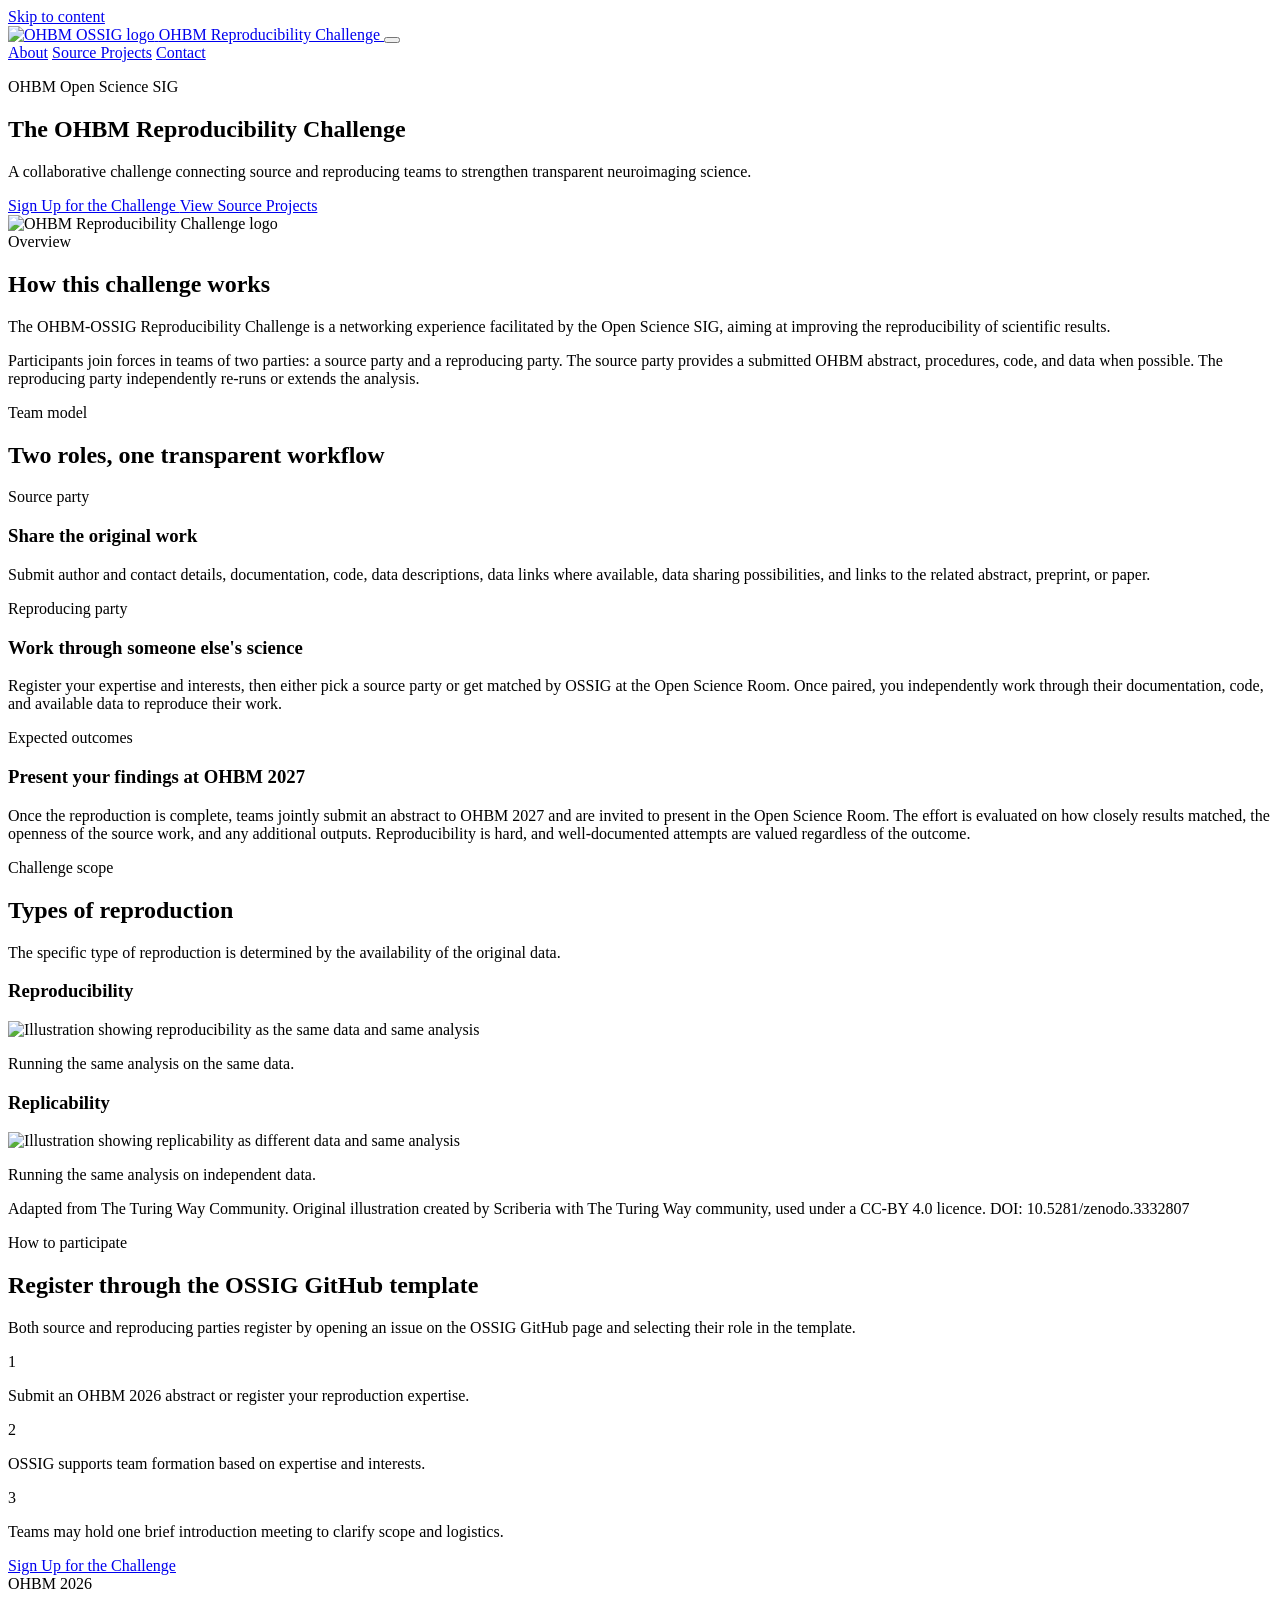
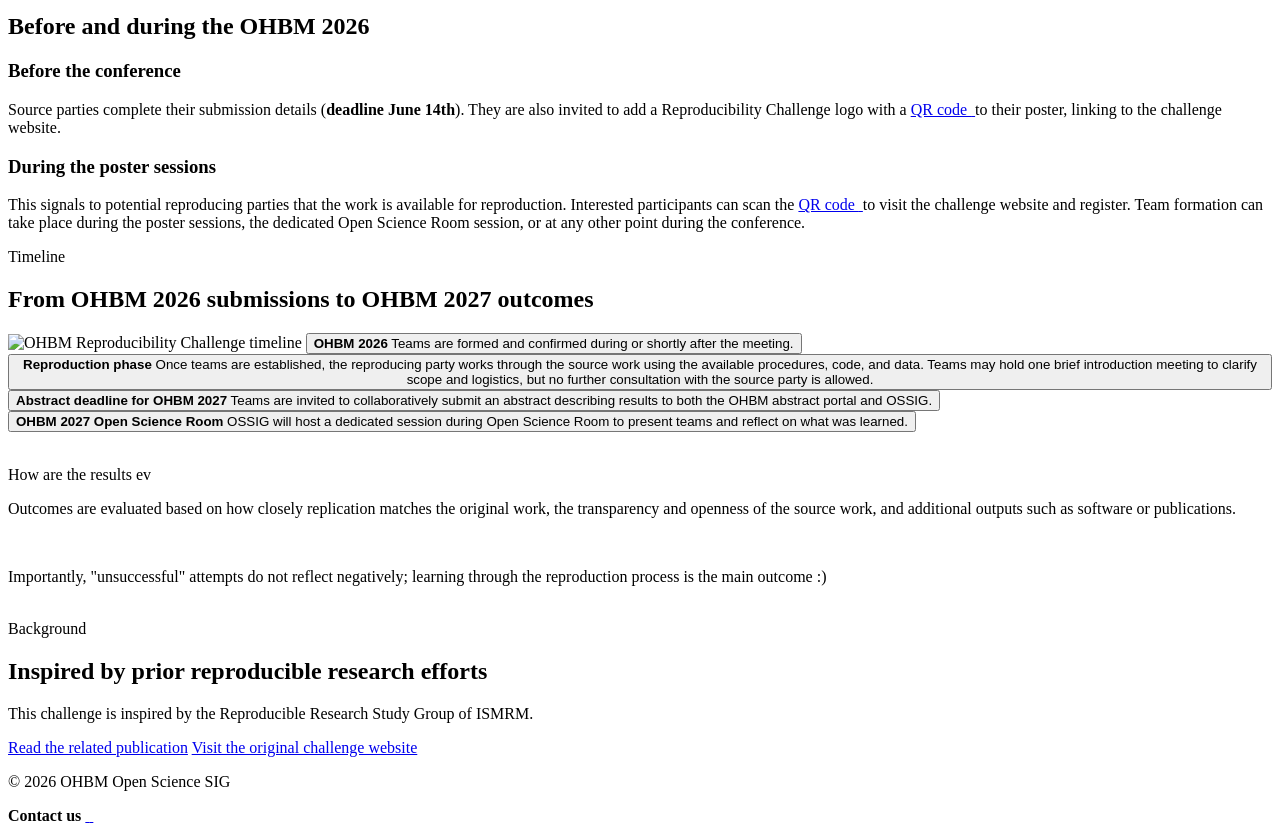
==== index.html @ 1a762898 "deploy: 8687d9cfe8e632ea305948d89b54636d4e526c9f" ====
<!doctype html>
<html lang="en">
  <head>
    <meta charset="UTF-8" />
    <meta name="viewport" content="width=device-width, initial-scale=1.0" />
    <title>About | OHBM-OSSIG Reproducibility Challenge</title>
    <link rel="stylesheet" href="/ossig-reprochallenge/assets/css/style.css" />
  </head>
  <body>
    <a class="skip-link" href="#main-content">Skip to content</a>

    <header class="site-header">
      <div class="container nav-wrap">
        <a class="brand" href="/ossig-reprochallenge/">
          <img src="https://ossig.netlify.app/images/logos/ossig_logo.svg" alt="OHBM OSSIG logo" />
          <span>OHBM Reproducibility Challenge</span>
        </a>

        <button
          class="menu-toggle"
          type="button"
          aria-expanded="false"
          aria-controls="site-nav"
          aria-label="Toggle navigation"
        >
          <span></span>
          <span></span>
          <span></span>
        </button>

        <nav id="site-nav" class="site-nav" aria-label="Primary navigation">
          <a href="/ossig-reprochallenge/" aria-current="page">About</a>
          <a href="/ossig-reprochallenge/source-projects/" >Source Projects</a>
          <a href="/ossig-reprochallenge/contact/" >Contact</a>
        </nav>
      </div>
    </header>

    <main id="main-content" class="site-main">
      <section class="hero" aria-labelledby="hero-title">
  <div class="hero-inner container">
    <div class="hero-copy">
      <p class="eyebrow">OHBM Open Science SIG</p>
      <h1 id="hero-title">The OHBM Reproducibility Challenge</h1>
      <p class="tagline">A collaborative challenge connecting source and reproducing teams to strengthen transparent neuroimaging science.</p>
      <div class="hero-actions" aria-label="Challenge actions">
        <a
          class="cta cta-large"
          href="https://github.com/ohbm/ossig/issues/new?template=reproducibility_challenge.yml"
          target="_blank"
          rel="noopener noreferrer"
        >
          Sign Up for the Challenge
        </a>
        <a class="cta-secondary" href="/ossig-reprochallenge/source-projects/">View Source Projects</a>
      </div>
    </div>
    <img
      class="hero-logo"
      src="https://ossig.netlify.app/images/illustrations/logo_reproducibility_challenge_OSSIG.png"
      alt="OHBM Reproducibility Challenge logo"
    />
  </div>
</section>

<section class="content-section container intro-panel" aria-labelledby="overview-title">
  <div class="section-kicker">Overview</div>
  <div class="intro-grid">
    <div>
      <h2 id="overview-title">How this challenge works</h2>
      <p>
        The OHBM-OSSIG Reproducibility Challenge is a networking experience facilitated by the Open Science SIG, aiming at improving the reproducibility of scientific results.
      </p>
    </div>
    <div class="intro-summary">
      <p>
        Participants join forces in teams of two parties: a source party and a reproducing party. The source party provides a submitted OHBM abstract, procedures, code, and data when possible. The reproducing party independently re-runs or extends the analysis.
      </p>
    </div>
  </div>
</section>

<section class="content-section section-band" aria-labelledby="roles-title">
  <div class="container">
    <div class="section-heading">
      <div class="section-kicker">Team model</div>
      <h2 id="roles-title">Two roles, one transparent workflow</h2>
    </div>

    <div class="role-grid">
      <article class="role-card">
        <p class="role-label">Source party</p>
        <h3>Share the original work</h3>
        <p>Submit author and contact details, documentation, code, data descriptions, data links where available, data sharing possibilities, and links to the related abstract, preprint, or paper.</p>
      </article>

      <article class="role-card">
        <p class="role-label">Reproducing party</p>
        <h3>Work through someone else's science</h3>
        <p>Register your expertise and interests, then either pick a source party or get matched by OSSIG at the Open Science Room. Once paired, you independently work through their documentation, code, and available data to reproduce their work.</p>
      </article>
    </div>

    <article class="role-card expected-outcomes-card">
      <p class="role-label">Expected outcomes</p>
      <h3>Present your findings at OHBM 2027</h3>
      <p>Once the reproduction is complete, teams jointly submit an abstract to OHBM 2027 and are invited to present in the Open Science Room. The effort is evaluated on how closely results matched, the openness of the source work, and any additional outputs. Reproducibility is hard, and well-documented attempts are valued regardless of the outcome.</p>
    </article>
  </div>
</section>

<section class="content-section container" aria-labelledby="types-title">
  <div class="section-heading">
    <div class="section-kicker">Challenge scope</div>
    <h2 id="types-title">Types of reproduction</h2>
    <p>The specific type of reproduction is determined by the availability of the original data.</p>
  </div>

  <div class="type-grid">
    <article class="type-card">
      <h3>Reproducibility</h3>
      <img
        class="type-illustration"
        src="/ossig-reprochallenge/assets/images/reproducible-definition-turing-way_OSSIG.png"
        alt="Illustration showing reproducibility as the same data and same analysis"
      />
      <p>Running the same analysis on the same data.</p>
    </article>
    <article class="type-card">
      <h3>Replicability</h3>
      <img
        class="type-illustration"
        src="/ossig-reprochallenge/assets/images/replicable-definition-turing-way_OSSIG.png"
        alt="Illustration showing replicability as different data and same analysis"
      />
      <p>Running the same analysis on independent data.</p>
    </article>
  </div>

  <p class="illustration-credit">
    Adapted from The Turing Way Community. Original illustration created by Scriberia with The Turing Way community, used under a CC-BY 4.0 licence. DOI: 10.5281/zenodo.3332807
  </p>

</section>

<section class="content-section section-band" aria-labelledby="participate-title">
  <div class="container participate-layout">
    <div>
      <div class="section-kicker">How to participate</div>
      <h2 id="participate-title">Register through the OSSIG GitHub template</h2>
      <p>
        Both source and reproducing parties register by opening an issue on the OSSIG GitHub page and selecting their role in the template.
      </p>
    </div>

    <div class="steps-list" aria-label="Participation steps">
      <div class="step-item">
        <span>1</span>
        <p>Submit an OHBM 2026 abstract or register your reproduction expertise.</p>
      </div>
      <div class="step-item">
        <span>2</span>
        <p>OSSIG supports team formation based on expertise and interests.</p>
      </div>
      <div class="step-item">
        <span>3</span>
        <p>Teams may hold one brief introduction meeting to clarify scope and logistics.</p>
      </div>
    </div>

    <a
      class="cta cta-small"
      href="https://github.com/ohbm/ossig/issues/new?template=reproducibility_challenge.yml"
      target="_blank"
      rel="noopener noreferrer"
    >
      Sign Up for the Challenge
    </a>
  </div>
</section>

<section class="content-section container" aria-labelledby="conference-title">
  <div class="section-heading">
    <div class="section-kicker">OHBM 2026</div>
    <h2 id="conference-title">Before and during the OHBM 2026</h2>
  </div>

  <div class="conference-grid">
    <article class="conference-card">
      <h3>Before the conference</h3>
      <p>
        Source parties complete their submission details (<strong>deadline June 14th</strong>). They are also invited to add a Reproducibility Challenge logo with a
        <a class="qr-preview-link" href="/ossig-reprochallenge/assets/images/reproducibility_qr_ossig.png" onclick="event.preventDefault();">
          QR code
          <span class="qr-preview-popup" aria-hidden="true">
            <img src="/ossig-reprochallenge/assets/images/reproducibility_qr_ossig.png" alt="" />
          </span>
        </a>
        to their poster, linking to the challenge website.
      </p>
    </article>

    <article class="conference-card">
      <h3>During the poster sessions</h3>
      <p>
        This signals to potential reproducing parties that the work is available for reproduction. Interested participants can scan the
        <a class="qr-preview-link" href="/ossig-reprochallenge/assets/images/reproducibility_qr_ossig.png" onclick="event.preventDefault();">
          QR code
          <span class="qr-preview-popup" aria-hidden="true">
            <img src="/ossig-reprochallenge/assets/images/reproducibility_qr_ossig.png" alt="" />
          </span>
        </a>
        to visit the challenge website and register. Team formation can take place during the poster sessions, the dedicated Open Science Room session, or at any other point during the conference.
      </p>
    </article>
  </div>
</section>

<section class="content-section container" aria-labelledby="timeline-title">
  <div class="section-heading">
    <div class="section-kicker">Timeline</div>
    <h2 id="timeline-title">From OHBM 2026 submissions to OHBM 2027 outcomes</h2>
  </div>

  <div class="timeline-visual">
    <img
      class="timeline-illustration"
      src="/ossig-reprochallenge/assets/images/reproducible_challenge_OSSIG_Timeline.png"
      alt="OHBM Reproducibility Challenge timeline"
    />
    <button class="timeline-dot" style="--dot-x: 37.6%; --dot-y: 47.8%;" type="button" aria-label="OHBM 2026, June 14 to 18 2026">
      <span class="timeline-popup" role="tooltip">
        <strong>OHBM 2026</strong>
        <span>Teams are formed and confirmed during or shortly after the meeting.</span>
      </span>
    </button>
    <button class="timeline-dot timeline-dot-large" style="--dot-x: 53.7%; --dot-y: 53.6%;" type="button" aria-label="Reproduction phase">
      <span class="timeline-popup" role="tooltip">
        <strong>Reproduction phase</strong>
        <span>Once teams are established, the reproducing party works through the source work using the available procedures, code, and data. Teams may hold one brief introduction meeting to clarify scope and logistics, but no further consultation with the source party is allowed.</span>
      </span>
    </button>
    <button class="timeline-dot" style="--dot-x: 67.7%; --dot-y: 47.8%;" type="button" aria-label="OHBM abstract deadline, December 2026">
      <span class="timeline-popup" role="tooltip">
        <strong>Abstract deadline for OHBM 2027</strong>
        <span>Teams are invited to collaboratively submit an abstract describing results to both the OHBM abstract portal and OSSIG.</span>
      </span>
    </button>
    <button class="timeline-dot" style="--dot-x: 85.5%; --dot-y: 47.8%;" type="button" aria-label="OHBM 2027">
      <span class="timeline-popup timeline-popup-left" role="tooltip">
        <strong>OHBM 2027 Open Science Room</strong>
        <span>OSSIG will host a dedicated session during Open Science Room to present teams and reflect on what was learned.</span>
      </span>
    </button>
  </div>

  <div class="evaluation-chat" aria-label="Evaluation notes">
    <div class="evaluation-chat-row evaluation-chat-row-left">
      <img src="/ossig-reprochallenge/assets/images/chat-line-svgrepo-com.svg" alt="" />
      <p>How are the results evaluated...?</p>
    </div>
    <div class="evaluation-chat-row evaluation-chat-row-right">
      <p>Outcomes are evaluated based on how closely replication matches the original work, the transparency and openness of the source work, and additional outputs such as software or publications.</p>
      <img src="/ossig-reprochallenge/assets/images/chat-line-svgrepo-com.svg" alt="" />
    </div>
    <div class="evaluation-chat-row evaluation-chat-row-right">
      <p>Importantly, "unsuccessful" attempts do not reflect negatively; learning through the reproduction process is the main outcome :)</p>
      <img src="/ossig-reprochallenge/assets/images/chat-line-svgrepo-com.svg" alt="" />
    </div>
  </div>
</section>

<section class="content-section container resource-panel" aria-labelledby="background-title">
  <div>
    <div class="section-kicker">Background</div>
    <h2 id="background-title">Inspired by prior reproducible research efforts</h2>
    <p>
      This challenge is inspired by the Reproducible Research Study Group of ISMRM.
    </p>
  </div>
  <div class="resource-links" aria-label="Related resources">
    <a href="https://onlinelibrary.wiley.com/doi/10.1002/mrm.30041" target="_blank" rel="noopener noreferrer">Read the related publication</a>
    <a href="https://challenge.ismrm.org/" target="_blank" rel="noopener noreferrer">Visit the original challenge website</a>
  </div>
</section>

    </main>

    <footer class="site-footer">
      <div class="container footer-content">
        <p>© 2026 OHBM Open Science SIG</p>
        <div class="footer-links">
          <strong>Contact us</strong>
          <a href="mailto:ohbmopenscience@gmail.com" aria-label="Email OHBM Open Science SIG">
            <img src="/ossig-reprochallenge/assets/images/email-1573-svgrepo-com.svg" alt="" />
          </a>
          <a href="https://ossig.netlify.app/" target="_blank" rel="noopener noreferrer" aria-label="OSSIG Website">
            <img src="/ossig-reprochallenge/assets/images/internet-3-svgrepo-com.svg" alt="" />
          </a>
          <a href="https://github.com/ohbm/ossig" target="_blank" rel="noopener noreferrer" aria-label="GitHub">
            <img src="/ossig-reprochallenge/assets/images/github-142-svgrepo-com.svg" alt="" />
          </a>
        </div>
      </div>
    </footer>

    <script>
      (function() {
        const menuButton = document.querySelector('.menu-toggle');
        const nav = document.querySelector('#site-nav');

        if (!menuButton || !nav) {
          return;
        }

        menuButton.addEventListener('click', function() {
          const isOpen = nav.classList.toggle('is-open');
          menuButton.setAttribute('aria-expanded', String(isOpen));
          document.body.classList.toggle('menu-open', isOpen);
        });

        nav.querySelectorAll('a').forEach(function(link) {
          link.addEventListener('click', function() {
            nav.classList.remove('is-open');
            menuButton.setAttribute('aria-expanded', 'false');
            document.body.classList.remove('menu-open');
          });
        });

        window.addEventListener('resize', function() {
          if (window.innerWidth > 800) {
            nav.classList.remove('is-open');
            menuButton.setAttribute('aria-expanded', 'false');
            document.body.classList.remove('menu-open');
          }
        });
      })();
    </script>
    <script>
      (function() {
        const chat = document.querySelector('.evaluation-chat');
        const prefersReducedMotion = window.matchMedia('(prefers-reduced-motion: reduce)').matches;

        if (!chat || prefersReducedMotion) {
          return;
        }

        const rows = Array.from(chat.querySelectorAll('.evaluation-chat-row'));

        if (!rows.length) {
          return;
        }

        const sleep = function(ms) {
          return new Promise(function(resolve) {
            window.setTimeout(resolve, ms);
          });
        };

        const typeText = async function(element, text) {
          element.classList.add('is-typing');

          for (let index = 0; index < text.length; index += 1) {
            element.textContent += text.charAt(index);
            await sleep(text.charAt(index) === ' ' ? 10 : 22);
          }

          element.classList.remove('is-typing');
        };

        let hasStarted = false;

        const runTypingSequence = async function() {
          if (hasStarted) {
            return;
          }

          hasStarted = true;
          chat.classList.add('is-typing-active');

          for (const row of rows) {
            const textBox = row.querySelector('p');

            if (!textBox) {
              continue;
            }

            const text = textBox.textContent.trim();
            textBox.textContent = '';
            row.classList.add('is-visible');
            await typeText(textBox, text);
            await sleep(420);
          }
        };

        if (!('IntersectionObserver' in window)) {
          runTypingSequence();
          return;
        }

        const observer = new IntersectionObserver(function(entries) {
          entries.forEach(function(entry) {
            if (entry.isIntersecting) {
              observer.disconnect();
              runTypingSequence();
            }
          });
        }, {
          root: null,
          rootMargin: '0px 0px -18% 0px',
          threshold: 0.25
        });

        observer.observe(chat);
      })();
    </script>
  </body>
</html>
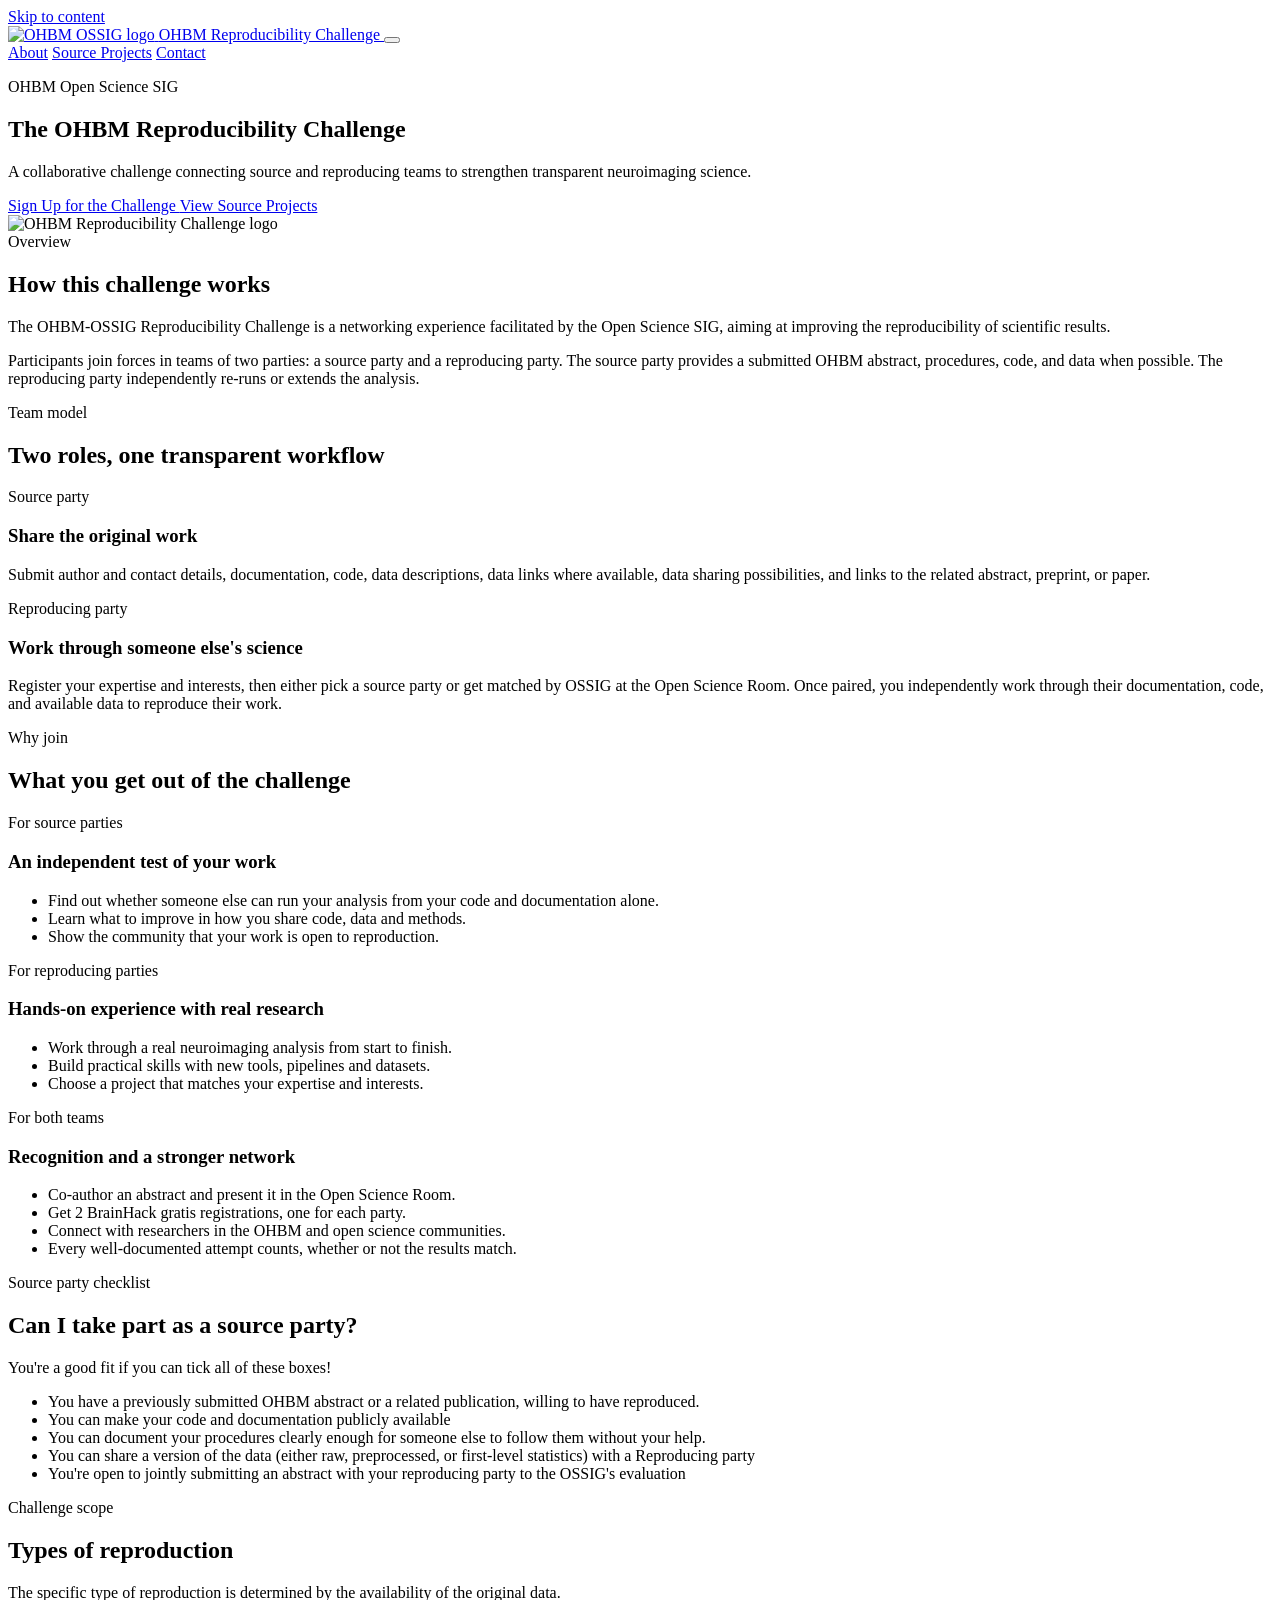
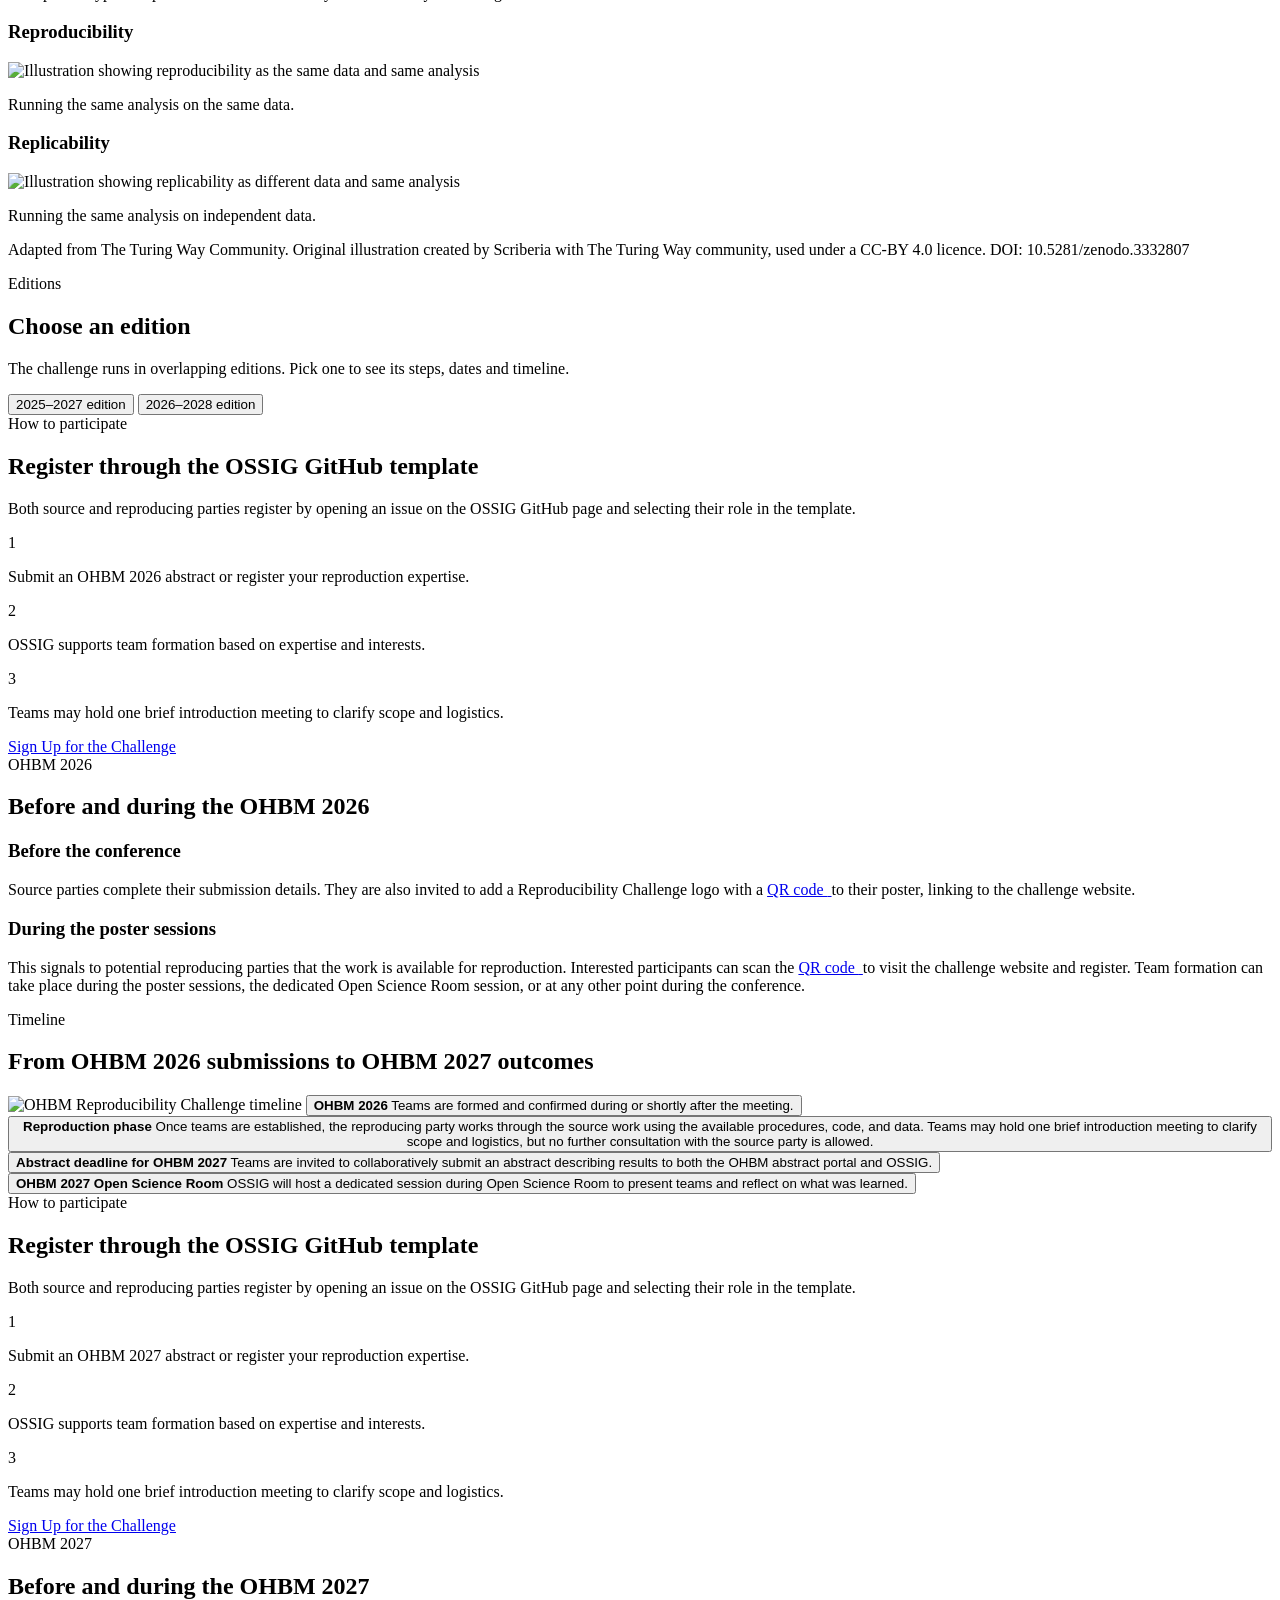
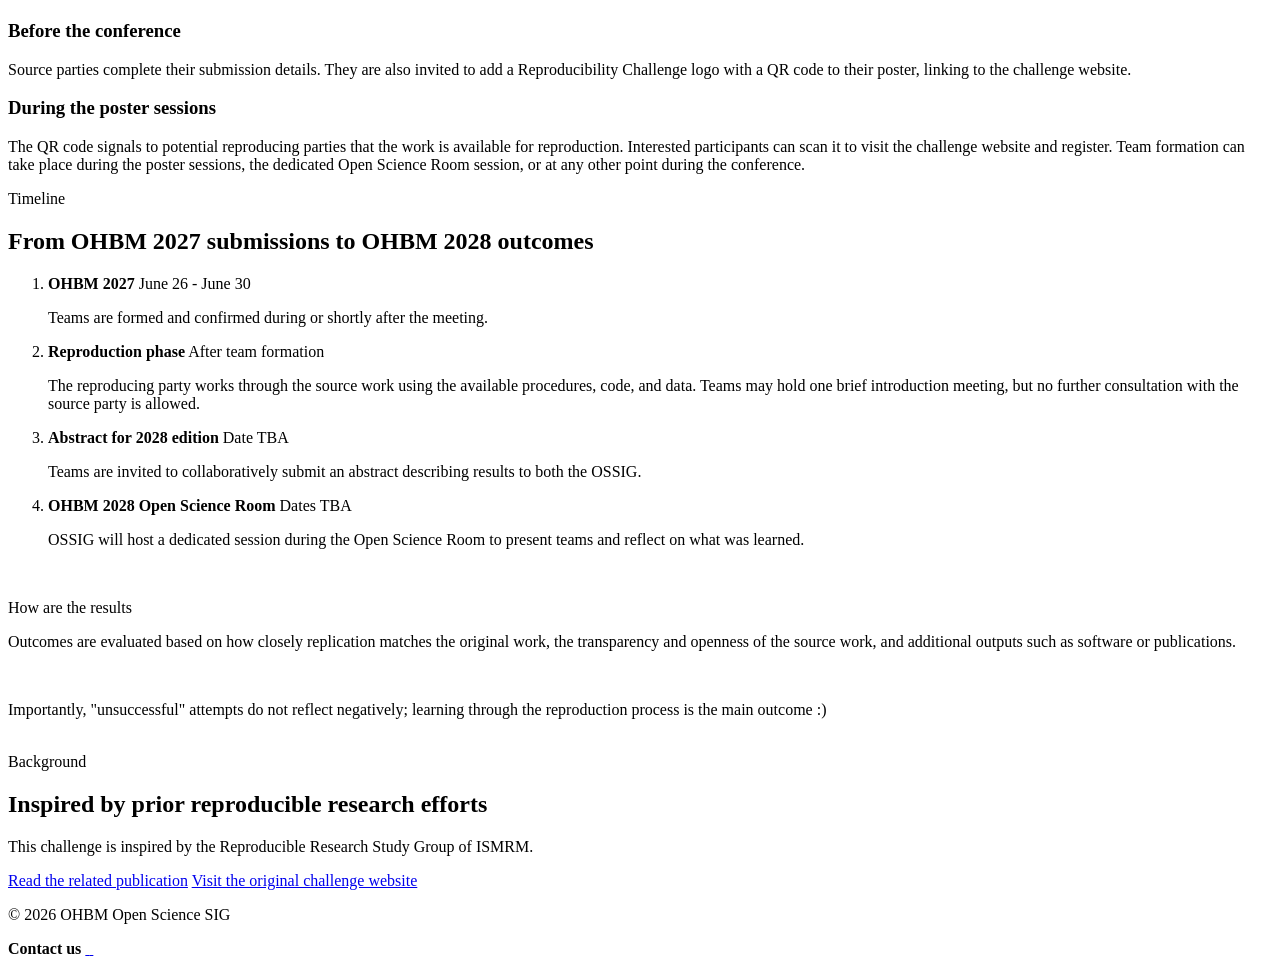
==== commit 8c8d51b7: "deploy: 7e90f9040de857978bbf84a0cd79e7a2ad81df93" ====
--- a/index.html
+++ b/index.html
@@ -101,12 +101,63 @@
       </article>
     </div>
 
+    
+    <div class="section-heading benefits-heading">
+      <div class="section-kicker">Why join</div>
+      <h2 id="benefits-title">What you get out of the challenge</h2>
+    </div>
+
+    <div class="role-grid">
+      <article class="role-card">
+        <p class="role-label">For source parties</p>
+        <h3>An independent test of your work</h3>
+        <ul class="checklist">
+          <li>Find out whether someone else can run your analysis from your code and documentation alone.</li>
+          <li>Learn what to improve in how you share code, data and methods.</li>
+          <li>Show the community that your work is open to reproduction.</li>
+        </ul>
+      </article>
+
+      <article class="role-card">
+        <p class="role-label">For reproducing parties</p>
+        <h3>Hands-on experience with real research</h3>
+        <ul class="checklist">
+          <li>Work through a real neuroimaging analysis from start to finish.</li>
+          <li>Build practical skills with new tools, pipelines and datasets.</li>
+          <li>Choose a project that matches your expertise and interests.</li>
+        </ul>
+      </article>
+    </div>
+
     <article class="role-card expected-outcomes-card">
-      <p class="role-label">Expected outcomes</p>
-      <h3>Present your findings at OHBM 2027</h3>
-      <p>Once the reproduction is complete, teams jointly submit an abstract to OHBM 2027 and are invited to present in the Open Science Room. The effort is evaluated on how closely results matched, the openness of the source work, and any additional outputs. Reproducibility is hard, and well-documented attempts are valued regardless of the outcome.</p>
+      <p class="role-label">For both teams</p>
+      <h3>Recognition and a stronger network</h3>
+      <ul class="checklist">
+        <li>Co-author an abstract and present it in the Open Science Room.</li>
+        <li>Get 2 BrainHack gratis registrations, one for each party. </li>
+        <li>Connect with researchers in the OHBM and open science communities.</li>
+        <li>Every well-documented attempt counts, whether or not the results match.</li>
+      </ul>
     </article>
   </div>
+</section>
+
+<section class="content-section container" aria-labelledby="checklist-title">
+  <div class="section-heading">
+    <div class="section-kicker">Source party checklist</div>
+    <h2 id="checklist-title">Can I take part as a source party?</h2>
+    <p> You're a good fit if you can tick all of these boxes! </p>
+  </div>
+
+  <article class="role-card checklist-card">
+    <ul class="checklist">
+      <li>You have a previously submitted OHBM abstract or a related publication, willing to have reproduced.</li>
+      <li>You can make your code and documentation publicly available</li>
+      <li>You can document your procedures clearly enough for someone else to follow them without your help.</li>
+      <li>You can share a version of the data (either raw, preprocessed, or first-level statistics) with a Reproducing party</li>
+      <li>You're open to jointly submitting an abstract with your reproducing party to the OSSIG's evaluation</li>
+    </ul>
+  </article>
 </section>
 
 <section class="content-section container" aria-labelledby="types-title">
@@ -143,117 +194,228 @@
 
 </section>
 
-<section class="content-section section-band" aria-labelledby="participate-title">
-  <div class="container participate-layout">
-    <div>
-      <div class="section-kicker">How to participate</div>
-      <h2 id="participate-title">Register through the OSSIG GitHub template</h2>
-      <p>
-        Both source and reproducing parties register by opening an issue on the OSSIG GitHub page and selecting their role in the template.
-      </p>
-    </div>
-
-    <div class="steps-list" aria-label="Participation steps">
-      <div class="step-item">
-        <span>1</span>
-        <p>Submit an OHBM 2026 abstract or register your reproduction expertise.</p>
-      </div>
-      <div class="step-item">
-        <span>2</span>
-        <p>OSSIG supports team formation based on expertise and interests.</p>
-      </div>
-      <div class="step-item">
-        <span>3</span>
-        <p>Teams may hold one brief introduction meeting to clarify scope and logistics.</p>
-      </div>
-    </div>
-
-    <a
-      class="cta cta-small"
-      href="https://github.com/ohbm/ossig/issues/new?template=reproducibility_challenge.yml"
-      target="_blank"
-      rel="noopener noreferrer"
-    >
-      Sign Up for the Challenge
-    </a>
-  </div>
-</section>
-
-<section class="content-section container" aria-labelledby="conference-title">
+<section class="content-section container edition-switcher" aria-labelledby="editions-title">
   <div class="section-heading">
-    <div class="section-kicker">OHBM 2026</div>
-    <h2 id="conference-title">Before and during the OHBM 2026</h2>
-  </div>
-
-  <div class="conference-grid">
-    <article class="conference-card">
-      <h3>Before the conference</h3>
-      <p>
-        Source parties complete their submission details (<strong>deadline June 14th</strong>). They are also invited to add a Reproducibility Challenge logo with a
-        <a class="qr-preview-link" href="/ossig-reprochallenge/assets/images/reproducibility_qr_ossig.png" onclick="event.preventDefault();">
-          QR code
-          <span class="qr-preview-popup" aria-hidden="true">
-            <img src="/ossig-reprochallenge/assets/images/reproducibility_qr_ossig.png" alt="" />
-          </span>
-        </a>
-        to their poster, linking to the challenge website.
-      </p>
-    </article>
-
-    <article class="conference-card">
-      <h3>During the poster sessions</h3>
-      <p>
-        This signals to potential reproducing parties that the work is available for reproduction. Interested participants can scan the
-        <a class="qr-preview-link" href="/ossig-reprochallenge/assets/images/reproducibility_qr_ossig.png" onclick="event.preventDefault();">
-          QR code
-          <span class="qr-preview-popup" aria-hidden="true">
-            <img src="/ossig-reprochallenge/assets/images/reproducibility_qr_ossig.png" alt="" />
-          </span>
-        </a>
-        to visit the challenge website and register. Team formation can take place during the poster sessions, the dedicated Open Science Room session, or at any other point during the conference.
-      </p>
-    </article>
-  </div>
-</section>
-
-<section class="content-section container" aria-labelledby="timeline-title">
-  <div class="section-heading">
-    <div class="section-kicker">Timeline</div>
-    <h2 id="timeline-title">From OHBM 2026 submissions to OHBM 2027 outcomes</h2>
-  </div>
-
-  <div class="timeline-visual">
-    <img
-      class="timeline-illustration"
-      src="/ossig-reprochallenge/assets/images/reproducible_challenge_OSSIG_Timeline.png"
-      alt="OHBM Reproducibility Challenge timeline"
-    />
-    <button class="timeline-dot" style="--dot-x: 37.6%; --dot-y: 47.8%;" type="button" aria-label="OHBM 2026, June 14 to 18 2026">
-      <span class="timeline-popup" role="tooltip">
-        <strong>OHBM 2026</strong>
-        <span>Teams are formed and confirmed during or shortly after the meeting.</span>
-      </span>
-    </button>
-    <button class="timeline-dot timeline-dot-large" style="--dot-x: 53.7%; --dot-y: 53.6%;" type="button" aria-label="Reproduction phase">
-      <span class="timeline-popup" role="tooltip">
+    <div class="section-kicker">Editions</div>
+    <h2 id="editions-title">Choose an edition</h2>
+    <p>The challenge runs in overlapping editions. Pick one to see its steps, dates and timeline.</p>
+  </div>
+
+  <div class="edition-tabs" role="tablist" aria-label="Challenge editions" data-tabs>
+    <button type="button" role="tab" id="tab-2025-2027" aria-controls="edition-2025-2027" aria-selected="true">2025–2027 edition</button>
+    <button type="button" role="tab" id="tab-2026-2028" aria-controls="edition-2026-2028" aria-selected="false">2026–2028 edition</button>
+  </div>
+</section>
+
+<!-- ===== 2025–2027 edition ===== -->
+<div id="edition-2025-2027" class="edition-panel" role="tabpanel" aria-labelledby="tab-2025-2027">
+  <section class="content-section section-band" aria-labelledby="participate-title">
+    <div class="container participate-layout">
+      <div>
+        <div class="section-kicker">How to participate</div>
+        <h2 id="participate-title">Register through the OSSIG GitHub template</h2>
+        <p>
+          Both source and reproducing parties register by opening an issue on the OSSIG GitHub page and selecting their role in the template.
+        </p>
+      </div>
+
+      <div class="steps-list" aria-label="Participation steps">
+        <div class="step-item">
+          <span>1</span>
+          <p>Submit an OHBM 2026 abstract or register your reproduction expertise.</p>
+        </div>
+        <div class="step-item">
+          <span>2</span>
+          <p>OSSIG supports team formation based on expertise and interests.</p>
+        </div>
+        <div class="step-item">
+          <span>3</span>
+          <p>Teams may hold one brief introduction meeting to clarify scope and logistics.</p>
+        </div>
+      </div>
+
+      <a
+        class="cta cta-small"
+        href="https://github.com/ohbm/ossig/issues/new?template=reproducibility_challenge.yml"
+        target="_blank"
+        rel="noopener noreferrer"
+      >
+        Sign Up for the Challenge
+      </a>
+    </div>
+  </section>
+
+  <section class="content-section container" aria-labelledby="conference-title">
+    <div class="section-heading">
+      <div class="section-kicker">OHBM 2026</div>
+      <h2 id="conference-title">Before and during the OHBM 2026</h2>
+    </div>
+
+    <div class="conference-grid">
+      <article class="conference-card">
+        <h3>Before the conference</h3>
+        <p>
+          Source parties complete their submission details. They are also invited to add a Reproducibility Challenge logo with a
+          <a class="qr-preview-link" href="/ossig-reprochallenge/assets/images/reproducibility_qr_ossig.png" onclick="event.preventDefault();">
+            QR code
+            <span class="qr-preview-popup" aria-hidden="true">
+              <img src="/ossig-reprochallenge/assets/images/reproducibility_qr_ossig.png" alt="" />
+            </span>
+          </a>
+          to their poster, linking to the challenge website.
+        </p>
+      </article>
+
+      <article class="conference-card">
+        <h3>During the poster sessions</h3>
+        <p>
+          This signals to potential reproducing parties that the work is available for reproduction. Interested participants can scan the
+          <a class="qr-preview-link" href="/ossig-reprochallenge/assets/images/reproducibility_qr_ossig.png" onclick="event.preventDefault();">
+            QR code
+            <span class="qr-preview-popup" aria-hidden="true">
+              <img src="/ossig-reprochallenge/assets/images/reproducibility_qr_ossig.png" alt="" />
+            </span>
+          </a>
+          to visit the challenge website and register. Team formation can take place during the poster sessions, the dedicated Open Science Room session, or at any other point during the conference.
+        </p>
+      </article>
+    </div>
+  </section>
+
+  <section class="content-section container" aria-labelledby="timeline-title">
+    <div class="section-heading">
+      <div class="section-kicker">Timeline</div>
+      <h2 id="timeline-title">From OHBM 2026 submissions to OHBM 2027 outcomes</h2>
+    </div>
+
+    <div class="timeline-visual">
+      <img
+        class="timeline-illustration"
+        src="/ossig-reprochallenge/assets/images/reproducible_challenge_OSSIG_Timeline.png"
+        alt="OHBM Reproducibility Challenge timeline"
+      />
+      <button class="timeline-dot" style="--dot-x: 37.6%; --dot-y: 47.8%;" type="button" aria-label="OHBM 2026, June 14 to 18 2026">
+        <span class="timeline-popup" role="tooltip">
+          <strong>OHBM 2026</strong>
+          <span>Teams are formed and confirmed during or shortly after the meeting.</span>
+        </span>
+      </button>
+      <button class="timeline-dot timeline-dot-large" style="--dot-x: 53.7%; --dot-y: 53.6%;" type="button" aria-label="Reproduction phase">
+        <span class="timeline-popup" role="tooltip">
+          <strong>Reproduction phase</strong>
+          <span>Once teams are established, the reproducing party works through the source work using the available procedures, code, and data. Teams may hold one brief introduction meeting to clarify scope and logistics, but no further consultation with the source party is allowed.</span>
+        </span>
+      </button>
+      <button class="timeline-dot" style="--dot-x: 67.7%; --dot-y: 47.8%;" type="button" aria-label="OHBM abstract deadline, December 2026">
+        <span class="timeline-popup" role="tooltip">
+          <strong>Abstract deadline for OHBM 2027</strong>
+          <span>Teams are invited to collaboratively submit an abstract describing results to both the OHBM abstract portal and OSSIG.</span>
+        </span>
+      </button>
+      <button class="timeline-dot" style="--dot-x: 85.5%; --dot-y: 47.8%;" type="button" aria-label="OHBM 2027">
+        <span class="timeline-popup timeline-popup-left" role="tooltip">
+          <strong>OHBM 2027 Open Science Room</strong>
+          <span>OSSIG will host a dedicated session during Open Science Room to present teams and reflect on what was learned.</span>
+        </span>
+      </button>
+    </div>
+  </section>
+</div>
+
+<!-- ===== 2026–2028 edition ===== -->
+<div id="edition-2026-2028" class="edition-panel" role="tabpanel" aria-labelledby="tab-2026-2028">
+  <section class="content-section section-band" aria-labelledby="participate-title-2028">
+    <div class="container participate-layout">
+      <div>
+        <div class="section-kicker">How to participate</div>
+        <h2 id="participate-title-2028">Register through the OSSIG GitHub template</h2>
+        <p>
+          Both source and reproducing parties register by opening an issue on the OSSIG GitHub page and selecting their role in the template.
+        </p>
+      </div>
+
+      <div class="steps-list" aria-label="Participation steps">
+        <div class="step-item">
+          <span>1</span>
+          <p>Submit an OHBM 2027 abstract or register your reproduction expertise.</p>
+        </div>
+        <div class="step-item">
+          <span>2</span>
+          <p>OSSIG supports team formation based on expertise and interests.</p>
+        </div>
+        <div class="step-item">
+          <span>3</span>
+          <p>Teams may hold one brief introduction meeting to clarify scope and logistics.</p>
+        </div>
+      </div>
+
+      <a
+        class="cta cta-small"
+        href="https://github.com/ohbm/ossig/issues/new?template=reproducibility_challenge.yml"
+        target="_blank"
+        rel="noopener noreferrer"
+      >
+        Sign Up for the Challenge
+      </a>
+    </div>
+  </section>
+
+  <section class="content-section container" aria-labelledby="conference-title-2028">
+    <div class="section-heading">
+      <div class="section-kicker">OHBM 2027</div>
+      <h2 id="conference-title-2028">Before and during the OHBM 2027</h2>
+    </div>
+
+    <div class="conference-grid">
+      <article class="conference-card">
+        <h3>Before the conference</h3>
+        <p>
+          Source parties complete their submission details. They are also invited to add a Reproducibility Challenge logo with a QR code to their poster, linking to the challenge website.
+        </p>
+      </article>
+
+      <article class="conference-card">
+        <h3>During the poster sessions</h3>
+        <p>
+          The QR code signals to potential reproducing parties that the work is available for reproduction. Interested participants can scan it to visit the challenge website and register. Team formation can take place during the poster sessions, the dedicated Open Science Room session, or at any other point during the conference.
+        </p>
+      </article>
+    </div>
+  </section>
+
+  <section class="content-section container" aria-labelledby="timeline-title-2028">
+    <div class="section-heading">
+      <div class="section-kicker">Timeline</div>
+      <h2 id="timeline-title-2028">From OHBM 2027 submissions to OHBM 2028 outcomes</h2>
+    </div>
+
+    <ol class="timeline-list">
+      <li>
+        <strong>OHBM 2027</strong>
+        <span class="timeline-date">June 26 - June 30 </span>
+        <p>Teams are formed and confirmed during or shortly after the meeting.</p>
+      </li>
+      <li>
         <strong>Reproduction phase</strong>
-        <span>Once teams are established, the reproducing party works through the source work using the available procedures, code, and data. Teams may hold one brief introduction meeting to clarify scope and logistics, but no further consultation with the source party is allowed.</span>
-      </span>
-    </button>
-    <button class="timeline-dot" style="--dot-x: 67.7%; --dot-y: 47.8%;" type="button" aria-label="OHBM abstract deadline, December 2026">
-      <span class="timeline-popup" role="tooltip">
-        <strong>Abstract deadline for OHBM 2027</strong>
-        <span>Teams are invited to collaboratively submit an abstract describing results to both the OHBM abstract portal and OSSIG.</span>
-      </span>
-    </button>
-    <button class="timeline-dot" style="--dot-x: 85.5%; --dot-y: 47.8%;" type="button" aria-label="OHBM 2027">
-      <span class="timeline-popup timeline-popup-left" role="tooltip">
-        <strong>OHBM 2027 Open Science Room</strong>
-        <span>OSSIG will host a dedicated session during Open Science Room to present teams and reflect on what was learned.</span>
-      </span>
-    </button>
-  </div>
-
+        <span class="timeline-date">After team formation</span>
+        <p>The reproducing party works through the source work using the available procedures, code, and data. Teams may hold one brief introduction meeting, but no further consultation with the source party is allowed.</p>
+      </li>
+      <li>
+        <strong>Abstract for 2028 edition</strong>
+        <span class="timeline-date">Date TBA</span>
+        <p>Teams are invited to collaboratively submit an abstract describing results to both the OSSIG.</p>
+      </li>
+      <li>
+        <strong>OHBM 2028 Open Science Room</strong>
+        <span class="timeline-date">Dates TBA</span>
+        <p>OSSIG will host a dedicated session during the Open Science Room to present teams and reflect on what was learned.</p>
+      </li>
+    </ol>
+  </section>
+</div>
+
+<!-- Shared by both editions -->
+<section class="content-section container" aria-label="How results are evaluated">
   <div class="evaluation-chat" aria-label="Evaluation notes">
     <div class="evaluation-chat-row evaluation-chat-row-left">
       <img src="/ossig-reprochallenge/assets/images/chat-line-svgrepo-com.svg" alt="" />
@@ -283,6 +445,8 @@
     <a href="https://challenge.ismrm.org/" target="_blank" rel="noopener noreferrer">Visit the original challenge website</a>
   </div>
 </section>
+
+<script src="/ossig-reprochallenge/assets/js/edition-tabs.js" defer></script>
 
     </main>
 
